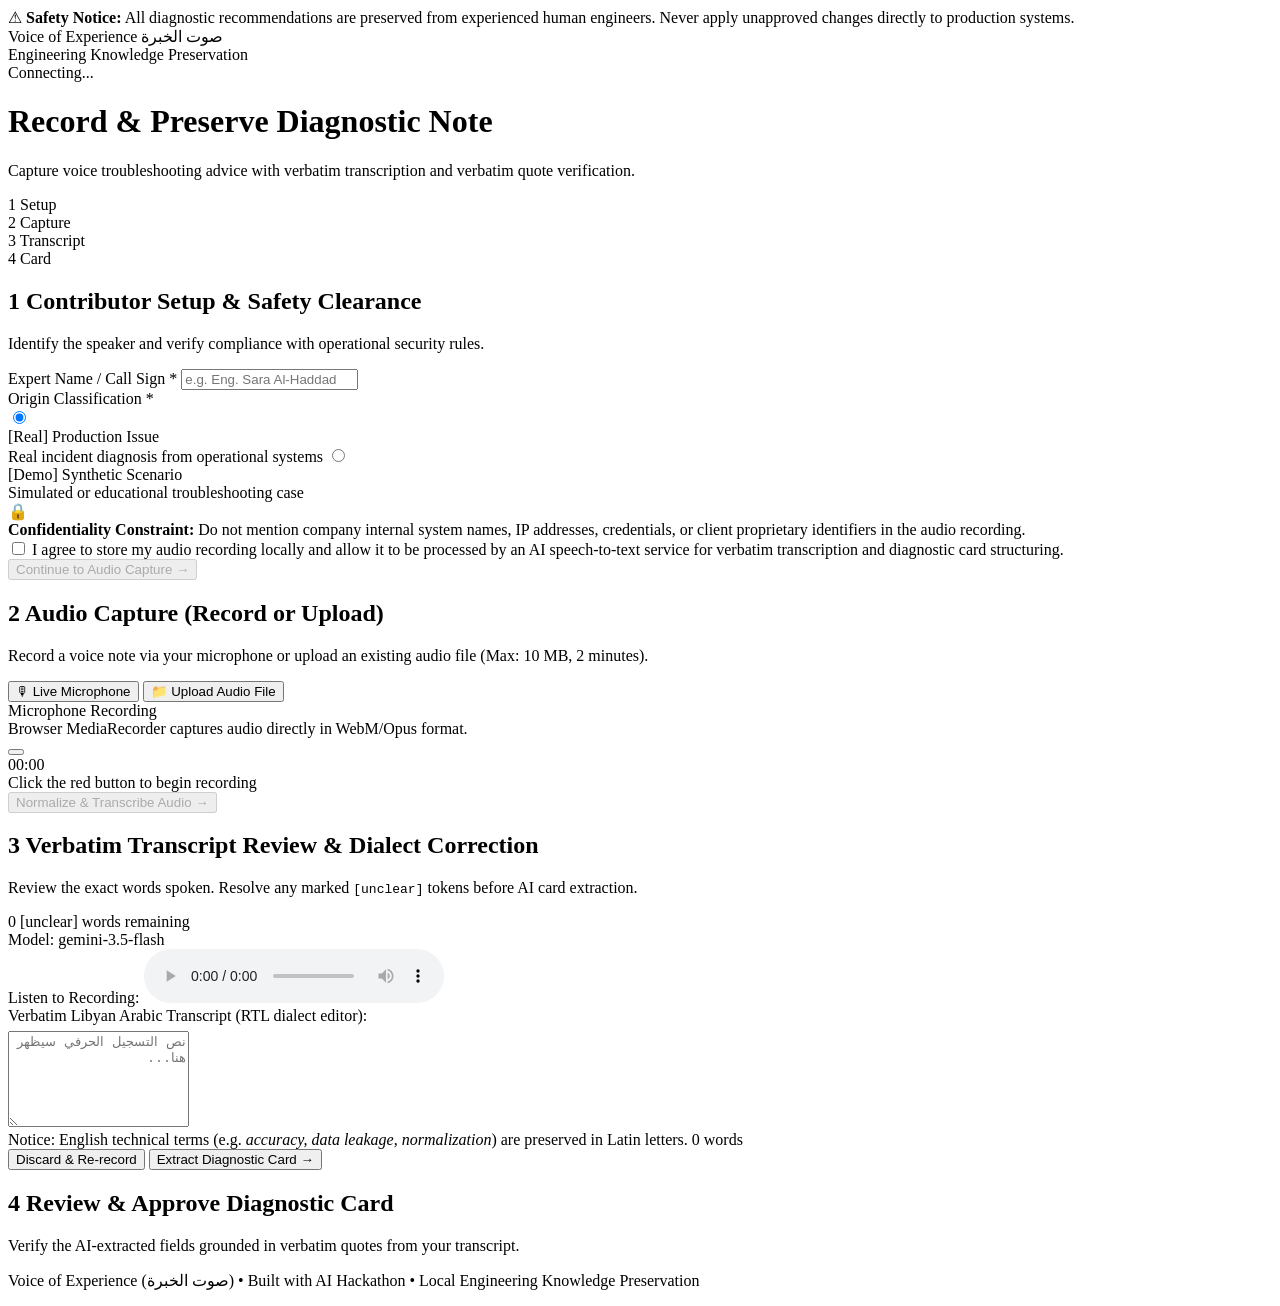
==== static/index.html @ 78d416c5 "Build stages 1-3: STT pipeline, extraction with quote verification, contribution UI" ====
<!DOCTYPE html>
<html lang="en">
<head>
  <meta charset="UTF-8">
  <meta name="viewport" content="width=device-width, initial-scale=1.0">
  <meta name="description" content="Voice of Experience (صوت الخبرة) — Voice-first engineering knowledge preservation for industrial troubleshooting">
  <title>Voice of Experience (صوت الخبرة) — Engineering Troubleshooting Preservation</title>
  
  <!-- Preconnect and Google Fonts -->
  <link rel="preconnect" href="https://fonts.googleapis.com">
  <link rel="preconnect" href="https://fonts.gstatic.com" crossorigin>
  <link href="https://fonts.googleapis.com/css2?family=IBM+Plex+Sans+Arabic:wght@400;500;600;700&family=IBM+Plex+Sans:ital,wght@0,300;0,400;0,500;0,600;0,700;1,400&family=JetBrains+Mono:wght@400;500&display=swap" rel="stylesheet">
  
  <!-- Main Stylesheet -->
  <link rel="stylesheet" href="/css/main.css">
</head>
<body>

  <!-- Safety Banner -->
  <aside class="safety-banner" role="alert">
    <span class="safety-icon" aria-hidden="true">⚠</span>
    <span><strong>Safety Notice:</strong> All diagnostic recommendations are preserved from experienced human engineers. Never apply unapproved changes directly to production systems.</span>
  </aside>

  <!-- Application Header -->
  <header class="app-header">
    <div class="header-container">
      <div class="brand-block">
        <div class="brand-titles">
          <div class="brand-main">
            <span>Voice of Experience</span>
            <span class="brand-arabic">صوت الخبرة</span>
          </div>
          <span class="brand-subtitle">Engineering Knowledge Preservation</span>
        </div>
      </div>
      <div class="header-meta">
        <div id="apiStatusIndicator" class="status-indicator" title="Backend API Health">
          <span class="status-dot"></span>
          <span>Connecting...</span>
        </div>
      </div>
    </div>
  </header>

  <!-- Main Surface -->
  <main class="main-content">
    <div class="flow-card">
      
      <!-- Flow Card Header -->
      <div class="flow-header">
        <div class="flow-title-group">
          <h1>Record & Preserve Diagnostic Note</h1>
          <p>Capture voice troubleshooting advice with verbatim transcription and verbatim quote verification.</p>
        </div>
        <div class="flow-progress-steps" aria-label="Progress Steps">
          <div id="stepIndicator1" class="step-indicator active">
            <span class="step-badge">1</span>
            <span>Setup</span>
          </div>
          <div class="step-divider" aria-hidden="true"></div>
          <div id="stepIndicator2" class="step-indicator">
            <span class="step-badge">2</span>
            <span>Capture</span>
          </div>
          <div class="step-divider" aria-hidden="true"></div>
          <div id="stepIndicator3" class="step-indicator">
            <span class="step-badge">3</span>
            <span>Transcript</span>
          </div>
          <div class="step-divider" aria-hidden="true"></div>
          <div id="stepIndicator4" class="step-indicator">
            <span class="step-badge">4</span>
            <span>Card</span>
          </div>
        </div>
      </div>

      <!-- Flow Sections Container -->
      <div class="flow-sections">

        <!-- ===================================================================
             SECTION 1: Setup & Safety Clearance
             =================================================================== -->
        <section id="sectionSetup" class="flow-section active" aria-labelledby="section1Heading">
          <div class="section-head">
            <div>
              <h2 id="section1Heading" class="section-title">
                <span class="section-number">1</span>
                <span>Contributor Setup & Safety Clearance</span>
              </h2>
              <p class="section-desc">Identify the speaker and verify compliance with operational security rules.</p>
            </div>
          </div>

          <div class="setup-grid">
            <div class="form-group">
              <label for="expertName" class="form-label">Expert Name / Call Sign *</label>
              <input type="text" id="expertName" class="form-input" placeholder="e.g. Eng. Sara Al-Haddad" autocomplete="off" required>
            </div>

            <div class="form-group">
              <label class="form-label">Origin Classification *</label>
              <div class="origin-selector-group">
                <label class="origin-option" for="originReal">
                  <input type="radio" id="originReal" name="originTag" value="Real" checked>
                  <div class="origin-badge-line">
                    <span class="badge badge-real">[Real]</span>
                    <span class="origin-label-title">Production Issue</span>
                  </div>
                  <span class="origin-label-desc">Real incident diagnosis from operational systems</span>
                </label>

                <label class="origin-option" for="originDemo">
                  <input type="radio" id="originDemo" name="originTag" value="Demo">
                  <div class="origin-badge-line">
                    <span class="badge badge-demo">[Demo]</span>
                    <span class="origin-label-title">Synthetic Scenario</span>
                  </div>
                  <span class="origin-label-desc">Simulated or educational troubleshooting case</span>
                </label>
              </div>
            </div>
          </div>

          <!-- Confidentiality Notice Callout -->
          <div class="confidentiality-notice" role="note">
            <span class="notice-icon" aria-hidden="true">🔒</span>
            <div>
              <strong>Confidentiality Constraint:</strong> Do not mention company internal system names, IP addresses, credentials, or client proprietary identifiers in the audio recording.
            </div>
          </div>

          <!-- Consent Checkbox -->
          <div class="consent-group">
            <input type="checkbox" id="consentCheckbox" class="consent-checkbox">
            <label for="consentCheckbox" class="consent-text">
              I agree to store my audio recording locally and allow it to be processed by an AI speech-to-text service for verbatim transcription and diagnostic card structuring.
            </label>
          </div>

          <button type="button" id="setupContinueBtn" class="btn-primary" disabled>
            <span>Continue to Audio Capture</span>
            <span aria-hidden="true">→</span>
          </button>
        </section>

        <!-- ===================================================================
             SECTION 2: Audio Capture (Record & Upload)
             =================================================================== -->
        <section id="sectionCapture" class="flow-section locked" aria-labelledby="section2Heading">
          <div class="section-head">
            <div>
              <h2 id="section2Heading" class="section-title">
                <span class="section-number">2</span>
                <span>Audio Capture (Record or Upload)</span>
              </h2>
              <p class="section-desc">Record a voice note via your microphone or upload an existing audio file (Max: 10 MB, 2 minutes).</p>
            </div>
          </div>

          <!-- Tabs to switch between Record and Upload -->
          <div class="capture-tabs" role="tablist">
            <button type="button" id="captureTabRecord" class="capture-tab-btn active" role="tab" aria-selected="true">
              <span>🎙 Live Microphone</span>
            </button>
            <button type="button" id="captureTabUpload" class="capture-tab-btn" role="tab" aria-selected="false">
              <span>📁 Upload Audio File</span>
            </button>
          </div>

          <!-- Capture Cards Grid -->
          <div class="capture-cards-wrapper">
            
            <!-- Tab 1: Live Record Box -->
            <div id="recordBoxCard" class="capture-card" style="display: block;">
              <div class="capture-card-header">
                <div class="capture-card-title">Microphone Recording</div>
                <div class="capture-card-sub">Browser MediaRecorder captures audio directly in WebM/Opus format.</div>
              </div>

              <div class="recorder-box">
                <button type="button" id="recordBtn" class="record-btn-large" title="Click to Start Recording" aria-label="Record Toggle">
                  <div class="record-inner-circle"></div>
                </button>
                <div id="recordTimer" class="timer-display">00:00</div>
                <div id="recordStatusText" class="record-status-text">Click the red button to begin recording</div>
              </div>

              <div id="recordPreviewBox" class="audio-preview-box" style="display: none;">
                <div class="file-info-badge">
                  <span><strong>Recorded Clip Preview:</strong></span>
                  <button type="button" id="rerecordBtn" class="btn-secondary" style="padding: 0.25rem 0.625rem; font-size: 0.75rem;">Re-record</button>
                </div>
                <audio id="recordAudioPlayer" controls></audio>
              </div>
            </div>

            <!-- Tab 2: Upload Box -->
            <div id="uploadBoxCard" class="capture-card" style="display: none;">
              <div class="capture-card-header">
                <div class="capture-card-title">Audio File Upload</div>
                <div class="capture-card-sub">Upload an existing voice note (.ogg, .webm, .wav, .mp3).</div>
              </div>

              <div id="fileDropzone" class="dropzone" tabindex="0" role="button" aria-label="Drop audio file here or click to browse">
                <span class="dropzone-icon">⇪</span>
                <div class="dropzone-text">Drag & drop your audio file here, or click to browse</div>
                <div class="dropzone-hint">Accepted formats: OGG, WebM, WAV, MP3 &bull; Max size: 10 MB &bull; Max duration: 120s</div>
                <input type="file" id="audioFileInput" accept=".ogg,.webm,.wav,.mp3,.m4a" style="display: none;">
              </div>

              <div id="uploadPreviewBox" class="audio-preview-box" style="display: none;">
                <div class="file-info-badge">
                  <span><strong id="uploadFileName">recording.ogg</strong> (<span id="uploadFileSize">0 MB</span>)</span>
                  <button type="button" id="clearUploadBtn" class="btn-secondary" style="padding: 0.25rem 0.625rem; font-size: 0.75rem;">Clear</button>
                </div>
                <audio id="uploadAudioPlayer" controls></audio>
              </div>
            </div>

          </div>

          <!-- Error Alert Banner -->
          <div id="captureErrorBanner" class="notice-banner notice-banner-error" style="display: none; margin-top: 1rem;">
            <span>✕</span>
            <span id="captureErrorMsg">An error occurred during audio processing.</span>
          </div>

          <!-- Loading State Overlay -->
          <div id="captureLoading" class="loading-overlay" style="display: none;">
            <div class="spinner"></div>
            <div class="loading-text">Normalizing Audio & Transcribing...</div>
            <div class="loading-subtext">Converting audio via ffmpeg subprocess and executing verbatim speech-to-text.</div>
          </div>

          <!-- Capture Actions -->
          <div class="capture-actions">
            <button type="button" id="transcribeBtn" class="btn-primary" disabled>
              <span>Normalize & Transcribe Audio</span>
              <span aria-hidden="true">→</span>
            </button>
          </div>
        </section>

        <!-- ===================================================================
             SECTION 3: Transcript Review & Edit with [unclear] Counter
             =================================================================== -->
        <section id="sectionTranscript" class="flow-section locked" aria-labelledby="section3Heading">
          <div class="section-head">
            <div>
              <h2 id="section3Heading" class="section-title">
                <span class="section-number">3</span>
                <span>Verbatim Transcript Review & Dialect Correction</span>
              </h2>
              <p class="section-desc">Review the exact words spoken. Resolve any marked <code>[unclear]</code> tokens before AI card extraction.</p>
            </div>
          </div>

          <!-- Provencance & Cache Header Bar -->
          <div class="transcript-header-bar">
            
            <!-- [unclear] Counter Badge -->
            <div id="unclearCounter" class="unclear-counter-badge clean" aria-live="polite">
              <span id="unclearCountNumber" class="unclear-count-number">0</span>
              <span id="unclearCounterText">[unclear] words remaining</span>
            </div>

            <!-- Provenance & Cache Tags -->
            <div class="provenance-tag-box">
              <span id="sttCachedBadge" class="badge" style="background:#f3e8ff; color:#6b21a8; border:1px solid #d8b4fe; display:none;">⚡ Cached Transcript</span>
              <span class="badge badge-provider" title="Transcription model">
                <span>Model:</span> <span id="sttProviderBadge">gemini-3.5-flash</span>
              </span>
            </div>
          </div>

          <!-- Fallback STT Notice (displayed if Groq was triggered) -->
          <div id="sttFallbackBanner" class="notice-banner notice-banner-info" style="display: none;">
            <span>ℹ</span>
            <span><strong>Fallback Notice:</strong> Transcribed via Groq Cloud Whisper fallback due to primary API capacity spike. Technical term spelling preserved.</span>
          </div>

          <!-- Audio Playback Header -->
          <div class="transcript-player-wrapper">
            <span class="player-label">Listen to Recording:</span>
            <audio id="transcriptAudioPlayer" controls></audio>
          </div>

          <!-- Plain RTL Textarea Editor -->
          <div class="transcript-textarea-container">
            <label for="transcriptEditor" class="form-label" style="margin-bottom: 0.375rem; display: block;">
              Verbatim Libyan Arabic Transcript (RTL dialect editor):
            </label>
            <textarea
              id="transcriptEditor"
              class="transcript-editor"
              dir="rtl"
              lang="ar"
              rows="6"
              placeholder="نص التسجيل الحرفي سيظهر هنا..."
              spellcheck="false"
            ></textarea>
            
            <div class="editor-hint-bar">
              <span>Notice: English technical terms (e.g. <em>accuracy, data leakage, normalization</em>) are preserved in Latin letters.</span>
              <span id="wordCountDisplay">0 words</span>
            </div>
          </div>

          <!-- Transcript Actions -->
          <div class="editor-actions">
            <button type="button" id="startOverBtn" class="btn-secondary">
              <span>Discard & Re-record</span>
            </button>

            <button type="button" id="extractCardBtn" class="btn-primary">
              <span>Extract Diagnostic Card</span>
              <span aria-hidden="true">→</span>
            </button>
          </div>
        </section>

        <!-- ===================================================================
             SECTION 4: Diagnostic Card Approval (Stage 3 Preview Placeholder)
             =================================================================== -->
        <section id="sectionReview" class="flow-section locked" aria-labelledby="section4Heading">
          <div class="section-head">
            <div>
              <h2 id="section4Heading" class="section-title">
                <span class="section-number">4</span>
                <span>Review & Approve Diagnostic Card</span>
              </h2>
              <p class="section-desc">Verify the AI-extracted fields grounded in verbatim quotes from your transcript.</p>
            </div>
          </div>

          <!-- Extraction Loading Overlay -->
          <div id="extractionLoading" class="loading-overlay" style="display: none;">
            <div class="spinner"></div>
            <div class="loading-text">Extracting Diagnostic Fields...</div>
            <div class="loading-subtext">AI is identifying verbatim quotes for each diagnostic field and verifying them.</div>
          </div>

          <!-- Extraction Error Banner -->
          <div id="extractionErrorBanner" class="notice-banner notice-banner-error" style="display: none; margin-bottom: 1rem;">
            <span>✕</span>
            <span id="extractionErrorMsg">Extraction failed.</span>
          </div>

          <!-- Extraction Model Badge -->
          <div id="extractionMetaBar" class="transcript-header-bar" style="display: none;">
            <div class="provenance-tag-box">
              <span id="extractionCachedBadge" class="badge" style="background:#f3e8ff; color:#6b21a8; border:1px solid #d8b4fe; display:none;">⚡ Cached Extraction</span>
              <span class="badge badge-provider" title="Extraction model">
                <span>Extraction Model:</span> <span id="extractionModelBadge">—</span>
              </span>
            </div>
          </div>

          <!-- Diagnostic Fields Container -->
          <div id="extractedFieldsContainer" class="extracted-fields" style="display: none;">

            <!-- Problem Summary -->
            <div class="extracted-field-card" data-field="problem_summary">
              <div class="field-header">
                <span class="field-label">🔍 Problem Summary</span>
                <span class="field-status-badge" data-status-badge="problem_summary"></span>
              </div>
              <blockquote class="field-quote" data-quote="problem_summary" dir="rtl" lang="ar"></blockquote>
              <div class="field-summary" data-summary="problem_summary"></div>
            </div>

            <!-- Possible Causes -->
            <div class="extracted-field-card" data-field="possible_causes">
              <div class="field-header">
                <span class="field-label">⚙ Possible Causes</span>
                <span class="field-status-badge" data-status-badge="possible_causes"></span>
              </div>
              <blockquote class="field-quote" data-quote="possible_causes" dir="rtl" lang="ar"></blockquote>
              <div class="field-summary" data-summary="possible_causes"></div>
            </div>

            <!-- Checks -->
            <div class="extracted-field-card" data-field="checks">
              <div class="field-header">
                <span class="field-label">✓ Verification Checks</span>
                <span class="field-status-badge" data-status-badge="checks"></span>
              </div>
              <blockquote class="field-quote" data-quote="checks" dir="rtl" lang="ar"></blockquote>
              <div class="field-summary" data-summary="checks"></div>
            </div>

            <!-- Solution Steps -->
            <div class="extracted-field-card" data-field="solution_steps">
              <div class="field-header">
                <span class="field-label">🛠 Solution Steps</span>
                <span class="field-status-badge" data-status-badge="solution_steps"></span>
              </div>
              <blockquote class="field-quote" data-quote="solution_steps" dir="rtl" lang="ar"></blockquote>
              <div class="field-summary" data-summary="solution_steps"></div>
            </div>

            <!-- Cautions -->
            <div class="extracted-field-card" data-field="cautions">
              <div class="field-header">
                <span class="field-label">⚠ Cautions & Warnings</span>
                <span class="field-status-badge" data-status-badge="cautions"></span>
              </div>
              <blockquote class="field-quote" data-quote="cautions" dir="rtl" lang="ar"></blockquote>
              <div class="field-summary" data-summary="cautions"></div>
            </div>
          </div>

          <!-- Expert Approval & Save Actions -->
          <div id="cardApprovalActions" class="card-approval-actions" style="display: none;">
            <div class="consent-group" style="margin-bottom: 1rem;">
              <input type="checkbox" id="expertApprovalCheckbox" class="consent-checkbox">
              <label for="expertApprovalCheckbox" class="consent-text">
                <strong>Expert-Approved:</strong> I confirm that the extracted fields above accurately represent my spoken diagnostic advice.
              </label>
            </div>

            <div class="editor-actions">
              <button type="button" id="backToTranscriptBtn" class="btn-secondary">
                <span>← Back to Transcript</span>
              </button>

              <button type="button" id="saveCardBtn" class="btn-primary" disabled>
                <span>Save Diagnostic Card</span>
                <span aria-hidden="true">✓</span>
              </button>
            </div>

            <!-- Save Loading -->
            <div id="saveLoading" class="loading-overlay" style="display: none;">
              <div class="spinner"></div>
              <div class="loading-text">Saving Card...</div>
            </div>

            <!-- Save Success Banner -->
            <div id="saveSuccessBanner" class="notice-banner notice-banner-success" style="display: none; margin-top: 1rem;">
              <span>✓</span>
              <span id="saveSuccessMsg">Card saved successfully!</span>
            </div>
          </div>
        </section>

      </div>
    </div>
  </main>

  <!-- Modal: Unclear Tokens Warning & Confirmation Dialog -->
  <div id="unclearConfirmModal" class="modal-overlay" style="display: none;" role="dialog" aria-modal="true" aria-labelledby="unclearModalTitle">
    <div class="modal-card">
      <div class="modal-header">
        <div class="modal-icon-badge" aria-hidden="true">⚠️</div>
        <div>
          <h3 id="unclearModalTitle" class="modal-title">Unresolved [unclear] Markers in Transcript</h3>
          <p class="modal-subtitle">Review recommended before card extraction</p>
        </div>
      </div>
      <div class="modal-body">
        <p class="modal-p">
          The transcript still contains <strong id="modalUnclearCount" class="modal-unclear-badge">1</strong> unresolved <code>[unclear]</code> marker(s).
        </p>
        <div class="modal-callout-warning">
          <strong>⚠ Verification Rule:</strong>
          <span>Quotes containing <code>[unclear]</code> are <strong>never accepted</strong> as verified quotes. Any field quoting an unresolved <code>[unclear]</code> token will fail verification and be marked <em>"Could not be verified – please edit"</em>.</span>
        </div>
        <p class="modal-p-dim">
          We recommend clicking <strong>"Back to Editing"</strong> to replace <code>[unclear]</code> with the actual spoken words. Do you want to proceed anyway?
        </p>
      </div>
      <div class="modal-footer">
        <button type="button" id="modalCancelBtn" class="btn-secondary">
          <span>← Back to Editing</span>
        </button>
        <button type="button" id="modalConfirmBtn" class="btn-warning-action">
          <span>Confirm & Extract Anyway →</span>
        </button>
      </div>
    </div>
  </div>

  <!-- Application Toast Notifications Container -->
  <div id="toastContainer" class="toast-container" aria-live="polite"></div>

  <!-- Application Footer -->
  <footer class="app-footer">
    <p>Voice of Experience (صوت الخبرة) &bull; Built with AI Hackathon &bull; Local Engineering Knowledge Preservation</p>
  </footer>

  <!-- Scripts -->
  <script type="module" src="/js/app.js"></script>
</body>
</html>
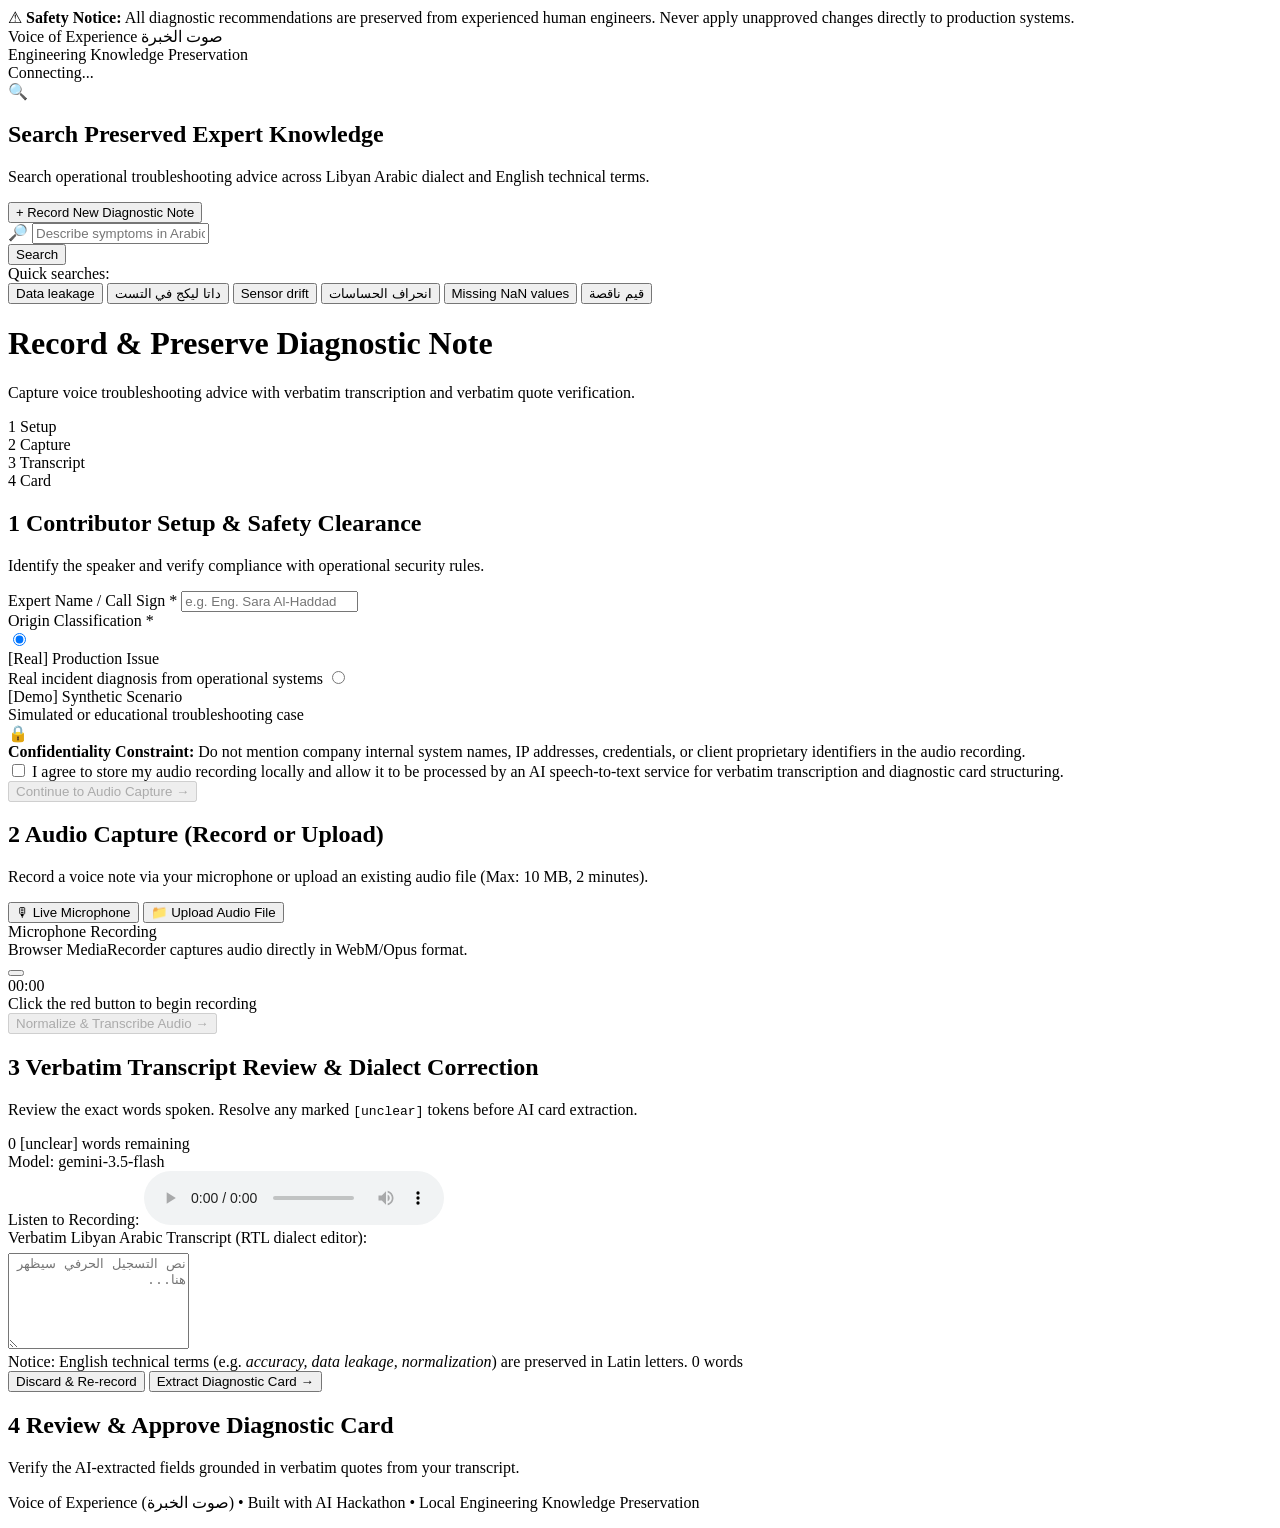
==== commit 47b50740: "Add search (char n-gram TF-IDF, I-don't-know fallback), eval split, STT error handling" ====
--- a/static/index.html
+++ b/static/index.html
@@ -45,7 +45,95 @@
 
   <!-- Main Surface -->
   <main class="main-content">
-    <div class="flow-card">
+
+    <!-- ===================================================================
+         SEARCH & CARD LIBRARY SECTION (Stage 4)
+         =================================================================== -->
+    <section class="search-section" id="searchSection" aria-label="Search Preserved Engineering Advice">
+      <div class="search-card">
+        <div class="search-head">
+          <div class="search-title-group">
+            <div class="search-title-row">
+              <span class="search-icon-badge" aria-hidden="true">🔍</span>
+              <h2>Search Preserved Expert Knowledge</h2>
+            </div>
+            <p class="search-subtitle">Search operational troubleshooting advice across Libyan Arabic dialect and English technical terms.</p>
+          </div>
+          <button type="button" id="scrollToContributeBtn" class="btn-secondary" style="font-size: 0.8125rem;">
+            <span>+ Record New Diagnostic Note</span>
+          </button>
+        </div>
+
+        <!-- Search Bar -->
+        <div class="search-bar-row">
+          <div class="search-input-wrapper">
+            <span class="search-field-icon" aria-hidden="true">🔎</span>
+            <input
+              type="text"
+              id="searchInput"
+              class="search-input"
+              placeholder="Describe symptoms in Arabic or English... (e.g. data leakage, انحراف الحساسات, missing NaN)"
+              autocomplete="off"
+              dir="auto"
+            >
+            <button type="button" id="searchClearBtn" class="search-clear-btn" title="Clear query" style="display: none;">✕</button>
+          </div>
+          <button type="button" id="searchSubmitBtn" class="btn-primary search-action-btn">
+            <span>Search</span>
+          </button>
+        </div>
+
+        <!-- Hint Chips -->
+        <div class="search-chips-row">
+          <span class="chips-label">Quick searches:</span>
+          <div class="chips-list">
+            <button type="button" class="search-chip" data-query="data leakage in model">Data leakage</button>
+            <button type="button" class="search-chip" data-query="داتا ليكج في التست">داتا ليكج في التست</button>
+            <button type="button" class="search-chip" data-query="sensor drift in telemetry">Sensor drift</button>
+            <button type="button" class="search-chip" data-query="انحراف الحساسات">انحراف الحساسات</button>
+            <button type="button" class="search-chip" data-query="missing NaN values">Missing NaN values</button>
+            <button type="button" class="search-chip" data-query="قيم ناقصة">قيم ناقصة</button>
+          </div>
+        </div>
+
+        <!-- Search Results Meta Bar -->
+        <div id="searchResultsMeta" class="results-meta-bar" style="display: none;">
+          <span id="resultsCountText" class="results-count-text">Found 0 matching cards</span>
+          <button type="button" id="browseAllBtn" class="btn-link">View all cards</button>
+        </div>
+
+        <!-- Search Loading Overlay -->
+        <div id="searchLoading" class="loading-overlay" style="display: none;">
+          <div class="spinner"></div>
+          <div class="loading-text">Searching Preserved Knowledge Cards...</div>
+          <div class="loading-subtext">Executing Arabic-aware character n-gram TF-IDF matching across diagnostic quotes.</div>
+        </div>
+
+        <!-- "I Don't Know" Anti-Hallucination Fallback Panel -->
+        <div id="searchFallbackState" class="search-fallback-panel" style="display: none;" role="region" aria-live="polite">
+          <div class="fallback-icon-wrap" aria-hidden="true">🛡️</div>
+          <h3 class="fallback-title">I don’t know — no expert has covered this yet</h3>
+          <p class="fallback-desc">
+            We only show answers recorded and approved by an expert.
+          </p>
+          <div class="fallback-actions">
+            <button type="button" id="fallbackBrowseAllBtn" class="btn-secondary">
+              <span>Browse All Preserved Cards</span>
+            </button>
+            <button type="button" id="fallbackRecordBtn" class="btn-primary">
+              <span>Record an Expert Note for this Symptom →</span>
+            </button>
+          </div>
+        </div>
+
+        <!-- Results Grid Container -->
+        <div id="searchResultsContainer" class="cards-grid" style="display: none;"></div>
+
+      </div>
+    </section>
+
+    <!-- Contribution Flow Card -->
+    <div class="flow-card" id="contributionFlowCard">
       
       <!-- Flow Card Header -->
       <div class="flow-header">
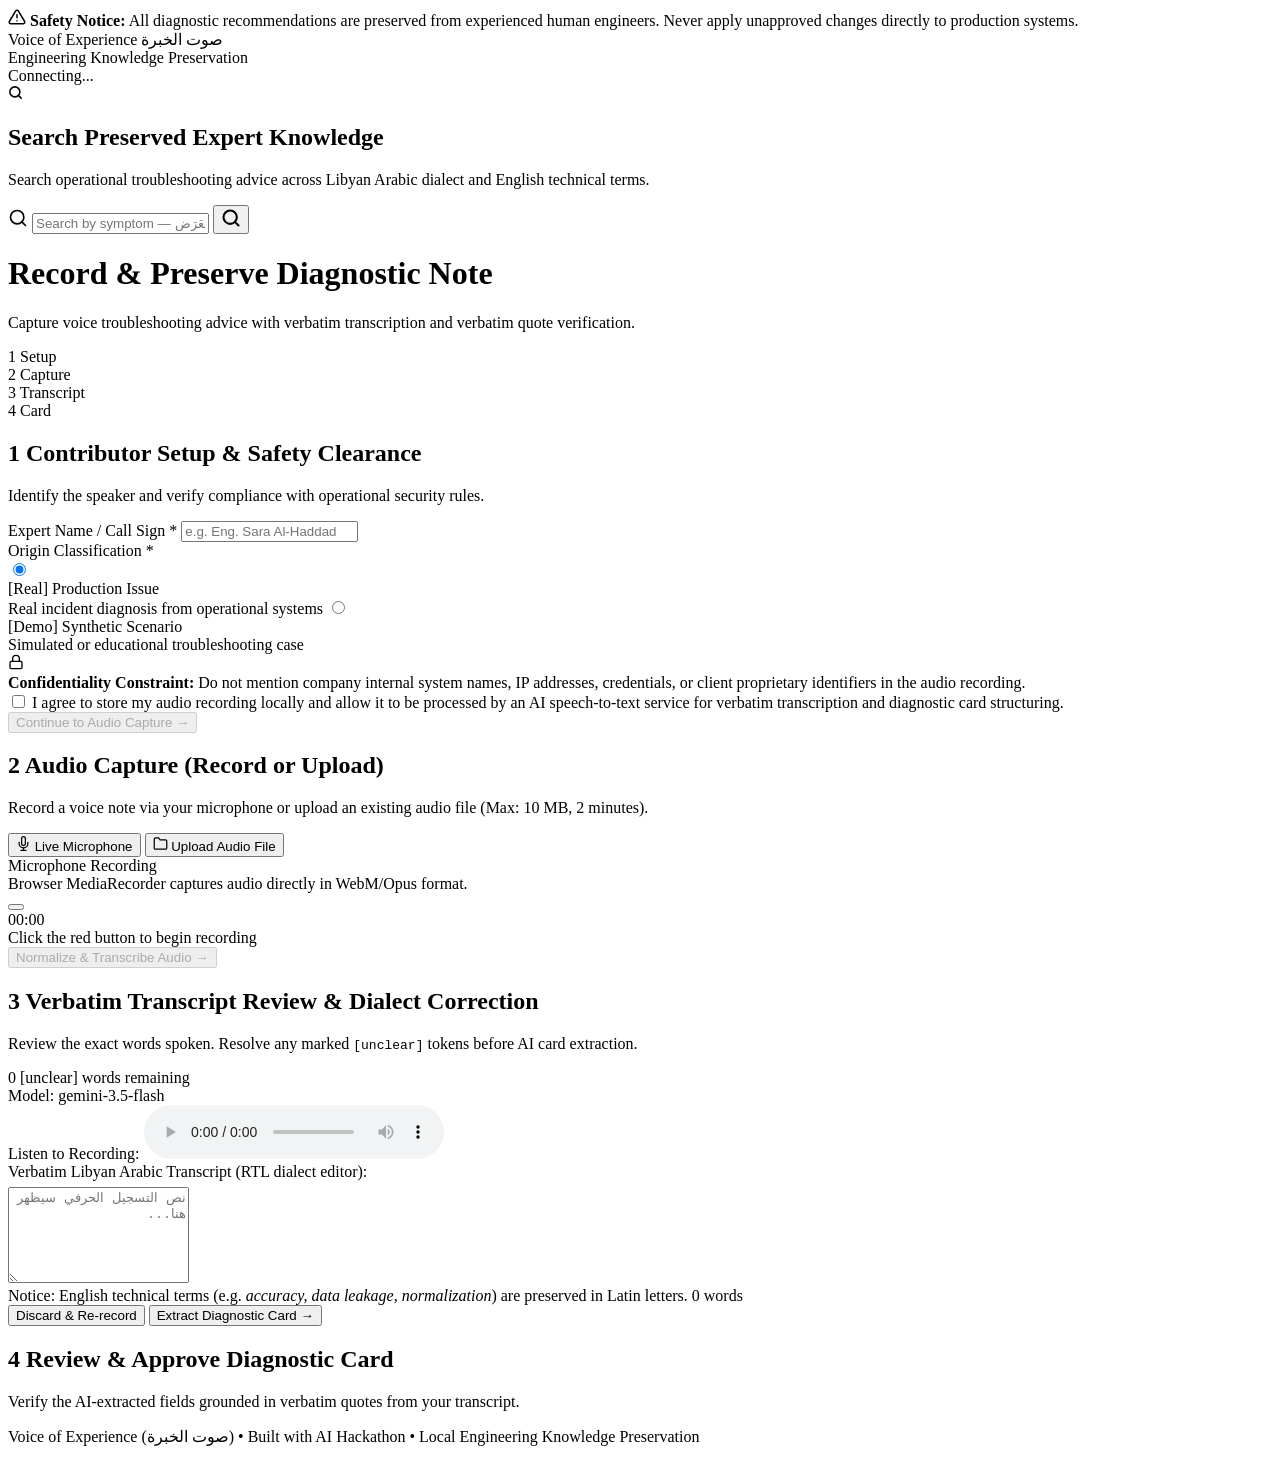
==== commit d7b508b0: "Prepare submission: README, env template, UI cleanup, no-cache static" ====
--- a/static/index.html
+++ b/static/index.html
@@ -3,6 +3,7 @@
 <head>
   <meta charset="UTF-8">
   <meta name="viewport" content="width=device-width, initial-scale=1.0">
+  <meta name="google" content="notranslate">
   <meta name="description" content="Voice of Experience (صوت الخبرة) — Voice-first engineering knowledge preservation for industrial troubleshooting">
   <title>Voice of Experience (صوت الخبرة) — Engineering Troubleshooting Preservation</title>
   
@@ -18,7 +19,13 @@
 
   <!-- Safety Banner -->
   <aside class="safety-banner" role="alert">
-    <span class="safety-icon" aria-hidden="true">⚠</span>
+    <span class="safety-icon" aria-hidden="true">
+      <svg width="18" height="18" viewBox="0 0 24 24" fill="none" stroke="currentColor" stroke-width="2" stroke-linecap="round" stroke-linejoin="round">
+        <path d="M10.29 3.86L1.82 18a2 2 0 0 0 1.71 3h16.94a2 2 0 0 0 1.71-3L13.71 3.86a2 2 0 0 0-3.42 0z"></path>
+        <line x1="12" y1="9" x2="12" y2="13"></line>
+        <line x1="12" y1="17" x2="12.01" y2="17"></line>
+      </svg>
+    </span>
     <span><strong>Safety Notice:</strong> All diagnostic recommendations are preserved from experienced human engineers. Never apply unapproved changes directly to production systems.</span>
   </aside>
 
@@ -47,87 +54,114 @@
   <main class="main-content">
 
     <!-- ===================================================================
-         SEARCH & CARD LIBRARY SECTION (Stage 4)
+         SEARCH & CARD LIBRARY HERO SECTION (Stage 4)
          =================================================================== -->
-    <section class="search-section" id="searchSection" aria-label="Search Preserved Engineering Advice">
-      <div class="search-card">
-        <div class="search-head">
-          <div class="search-title-group">
-            <div class="search-title-row">
-              <span class="search-icon-badge" aria-hidden="true">🔍</span>
-              <h2>Search Preserved Expert Knowledge</h2>
-            </div>
-            <p class="search-subtitle">Search operational troubleshooting advice across Libyan Arabic dialect and English technical terms.</p>
-          </div>
-          <button type="button" id="scrollToContributeBtn" class="btn-secondary" style="font-size: 0.8125rem;">
-            <span>+ Record New Diagnostic Note</span>
-          </button>
-        </div>
-
-        <!-- Search Bar -->
-        <div class="search-bar-row">
-          <div class="search-input-wrapper">
-            <span class="search-field-icon" aria-hidden="true">🔎</span>
-            <input
-              type="text"
-              id="searchInput"
-              class="search-input"
-              placeholder="Describe symptoms in Arabic or English... (e.g. data leakage, انحراف الحساسات, missing NaN)"
-              autocomplete="off"
-              dir="auto"
-            >
-            <button type="button" id="searchClearBtn" class="search-clear-btn" title="Clear query" style="display: none;">✕</button>
-          </div>
-          <button type="button" id="searchSubmitBtn" class="btn-primary search-action-btn">
-            <span>Search</span>
-          </button>
-        </div>
-
-        <!-- Hint Chips -->
-        <div class="search-chips-row">
-          <span class="chips-label">Quick searches:</span>
-          <div class="chips-list">
-            <button type="button" class="search-chip" data-query="data leakage in model">Data leakage</button>
-            <button type="button" class="search-chip" data-query="داتا ليكج في التست">داتا ليكج في التست</button>
-            <button type="button" class="search-chip" data-query="sensor drift in telemetry">Sensor drift</button>
-            <button type="button" class="search-chip" data-query="انحراف الحساسات">انحراف الحساسات</button>
-            <button type="button" class="search-chip" data-query="missing NaN values">Missing NaN values</button>
-            <button type="button" class="search-chip" data-query="قيم ناقصة">قيم ناقصة</button>
-          </div>
-        </div>
-
-        <!-- Search Results Meta Bar -->
-        <div id="searchResultsMeta" class="results-meta-bar" style="display: none;">
-          <span id="resultsCountText" class="results-count-text">Found 0 matching cards</span>
-          <button type="button" id="browseAllBtn" class="btn-link">View all cards</button>
-        </div>
-
-        <!-- Search Loading Overlay -->
-        <div id="searchLoading" class="loading-overlay" style="display: none;">
-          <div class="spinner"></div>
-          <div class="loading-text">Searching Preserved Knowledge Cards...</div>
-          <div class="loading-subtext">Executing Arabic-aware character n-gram TF-IDF matching across diagnostic quotes.</div>
-        </div>
-
-        <!-- "I Don't Know" Anti-Hallucination Fallback Panel -->
-        <div id="searchFallbackState" class="search-fallback-panel" style="display: none;" role="region" aria-live="polite">
-          <div class="fallback-icon-wrap" aria-hidden="true">🛡️</div>
-          <h3 class="fallback-title">I don’t know — no expert has covered this yet</h3>
-          <p class="fallback-desc">
-            We only show answers recorded and approved by an expert.
-          </p>
-          <div class="fallback-actions">
-            <button type="button" id="fallbackBrowseAllBtn" class="btn-secondary">
-              <span>Browse All Preserved Cards</span>
-            </button>
-            <button type="button" id="fallbackRecordBtn" class="btn-primary">
-              <span>Record an Expert Note for this Symptom →</span>
-            </button>
-          </div>
-        </div>
-
-        <!-- Results Grid Container -->
-        <div id="searchResultsContainer" class="cards-grid" style="display: none;"></div>
+    <section class="search-section-hero" id="searchSection" aria-label="Search Preserved Engineering Advice">
+      <div class="search-hero-card">
+        <div class="search-hero-head">
+          <div class="search-title-badge-group">
+            <span class="search-hero-badge" aria-hidden="true">
+              <svg width="15" height="15" viewBox="0 0 24 24" fill="none" stroke="currentColor" stroke-width="2.5" stroke-linecap="round" stroke-linejoin="round">
+                <circle cx="11" cy="11" r="8"></circle>
+                <line x1="21" y1="21" x2="16.65" y2="16.65"></line>
+              </svg>
+            </span>
+            <div>
+              <h2 class="search-hero-title">Search Preserved Expert Knowledge</h2>
+              <p class="search-hero-subtitle">Search operational troubleshooting advice across Libyan Arabic dialect and English technical terms.</p>
+            </div>
+          </div>
+        </div>
+
+        <div class="search-hero-body">
+          <!-- Neumorphic Pill Search Field Container with Dropdown Extension -->
+          <div class="search-pill-wrapper" id="searchPillWrapper">
+            <div class="search-pill-outer" id="searchPillOuter" role="search">
+              <div class="search-pill-inner">
+                <span class="search-pill-prefix-icon" aria-hidden="true">
+                  <svg width="20" height="20" viewBox="0 0 24 24" fill="none" stroke="currentColor" stroke-width="2" stroke-linecap="round" stroke-linejoin="round">
+                    <circle cx="11" cy="11" r="8"></circle>
+                    <line x1="21" y1="21" x2="16.65" y2="16.65"></line>
+                  </svg>
+                </span>
+                <input
+                  type="text"
+                  id="searchInput"
+                  class="search-pill-input"
+                  placeholder="Search by symptom — ابحث بالعَرَض"
+                  autocomplete="off"
+                  dir="auto"
+                  role="combobox"
+                  aria-expanded="false"
+                  aria-autocomplete="list"
+                  aria-controls="searchSuggestionsList"
+                >
+                <button type="button" id="searchClearBtn" class="search-pill-clear-btn" aria-label="Clear query" title="Clear query" style="display: none;">
+                  <svg width="14" height="14" viewBox="0 0 24 24" fill="none" stroke="currentColor" stroke-width="2" stroke-linecap="round" stroke-linejoin="round">
+                    <line x1="18" y1="6" x2="6" y2="18"></line>
+                    <line x1="6" y1="6" x2="18" y2="18"></line>
+                  </svg>
+                </button>
+                <button type="button" id="searchSubmitBtn" class="search-pill-submit-btn" aria-label="Search" title="Search">
+                  <svg width="20" height="20" viewBox="0 0 24 24" fill="none" stroke="currentColor" stroke-width="2.5" stroke-linecap="round" stroke-linejoin="round">
+                    <circle cx="11" cy="11" r="8"></circle>
+                    <line x1="21" y1="21" x2="16.65" y2="16.65"></line>
+                  </svg>
+                </button>
+              </div>
+            </div>
+
+            <!-- Suggestions Dropdown (The Extension) -->
+            <div
+              id="searchSuggestionsList"
+              class="search-suggestions-dropdown"
+              role="listbox"
+              aria-label="Search suggestions"
+              style="display: none;"
+            ></div>
+          </div>
+
+          <!-- Search Results Meta Bar -->
+          <div id="searchResultsMeta" class="results-meta-bar" style="display: none;">
+            <span id="resultsCountText" class="results-count-text">Found 0 matching cards</span>
+            <button type="button" id="browseAllBtn" class="btn-link">View all cards</button>
+          </div>
+
+          <!-- Search Loading Overlay -->
+          <div id="searchLoading" class="loading-overlay" style="display: none;">
+            <div class="spinner"></div>
+            <div class="loading-text">Searching Preserved Knowledge Cards...</div>
+            <div class="loading-subtext">Executing Arabic-aware character n-gram TF-IDF matching across diagnostic quotes.</div>
+          </div>
+
+          <!-- "I Don't Know" Anti-Hallucination Fallback Panel -->
+          <div id="searchFallbackState" class="search-fallback-panel" style="display: none;" role="region" aria-live="polite">
+            <div class="fallback-icon-wrap" aria-hidden="true">
+              <svg width="28" height="28" viewBox="0 0 24 24" fill="none" stroke="currentColor" stroke-width="2" stroke-linecap="round" stroke-linejoin="round">
+                <circle cx="12" cy="12" r="10"></circle>
+                <line x1="12" y1="16" x2="12" y2="12"></line>
+                <line x1="12" y1="8" x2="12.01" y2="8"></line>
+              </svg>
+            </div>
+            <h3 class="fallback-title">I don’t know — no expert has covered this yet</h3>
+            <p class="fallback-desc">We only show answers recorded and approved by an expert.</p>
+            <div class="fallback-actions">
+              <button type="button" id="fallbackBrowseAllBtn" class="btn-secondary">
+                <span>Browse All Preserved Cards</span>
+              </button>
+              <button type="button" id="fallbackRecordBtn" class="btn-primary">
+                <span>Record an Expert Note for this Symptom</span>
+                <svg width="14" height="14" viewBox="0 0 24 24" fill="none" stroke="currentColor" stroke-width="2" stroke-linecap="round" stroke-linejoin="round" aria-hidden="true">
+                  <line x1="5" y1="12" x2="19" y2="12"></line>
+                  <polyline points="12 5 19 12 12 19"></polyline>
+                </svg>
+              </button>
+            </div>
+          </div>
+
+          <!-- Results Grid Container -->
+          <div id="searchResultsContainer" class="cards-grid" style="display: none;"></div>
+        </div>
 
       </div>
     </section>
@@ -213,7 +247,12 @@
 
           <!-- Confidentiality Notice Callout -->
           <div class="confidentiality-notice" role="note">
-            <span class="notice-icon" aria-hidden="true">🔒</span>
+            <span class="notice-icon" aria-hidden="true">
+              <svg width="16" height="16" viewBox="0 0 24 24" fill="none" stroke="currentColor" stroke-width="2" stroke-linecap="round" stroke-linejoin="round">
+                <rect x="3" y="11" width="18" height="11" rx="2" ry="2"></rect>
+                <path d="M7 11V7a5 5 0 0 1 10 0v4"></path>
+              </svg>
+            </span>
             <div>
               <strong>Confidentiality Constraint:</strong> Do not mention company internal system names, IP addresses, credentials, or client proprietary identifiers in the audio recording.
             </div>
@@ -250,10 +289,19 @@
           <!-- Tabs to switch between Record and Upload -->
           <div class="capture-tabs" role="tablist">
             <button type="button" id="captureTabRecord" class="capture-tab-btn active" role="tab" aria-selected="true">
-              <span>🎙 Live Microphone</span>
+              <svg width="15" height="15" viewBox="0 0 24 24" fill="none" stroke="currentColor" stroke-width="2" stroke-linecap="round" stroke-linejoin="round" aria-hidden="true">
+                <path d="M12 1a3 3 0 0 0-3 3v8a3 3 0 0 0 6 0V4a3 3 0 0 0-3-3z"></path>
+                <path d="M19 10v2a7 7 0 0 1-14 0v-2"></path>
+                <line x1="12" y1="19" x2="12" y2="23"></line>
+                <line x1="8" y1="23" x2="16" y2="23"></line>
+              </svg>
+              <span>Live Microphone</span>
             </button>
             <button type="button" id="captureTabUpload" class="capture-tab-btn" role="tab" aria-selected="false">
-              <span>📁 Upload Audio File</span>
+              <svg width="15" height="15" viewBox="0 0 24 24" fill="none" stroke="currentColor" stroke-width="2" stroke-linecap="round" stroke-linejoin="round" aria-hidden="true">
+                <path d="M22 19a2 2 0 0 1-2 2H4a2 2 0 0 1-2-2V5a2 2 0 0 1 2-2h5l2 3h9a2 2 0 0 1 2 2z"></path>
+              </svg>
+              <span>Upload Audio File</span>
             </button>
           </div>
 
@@ -292,7 +340,11 @@
               </div>
 
               <div id="fileDropzone" class="dropzone" tabindex="0" role="button" aria-label="Drop audio file here or click to browse">
-                <span class="dropzone-icon">⇪</span>
+                <svg class="dropzone-icon" width="36" height="36" viewBox="0 0 24 24" fill="none" stroke="currentColor" stroke-width="1.75" stroke-linecap="round" stroke-linejoin="round" aria-hidden="true">
+                  <path d="M21 15v4a2 2 0 0 1-2 2H5a2 2 0 0 1-2-2v-4"></path>
+                  <polyline points="17 8 12 3 7 8"></polyline>
+                  <line x1="12" y1="3" x2="12" y2="15"></line>
+                </svg>
                 <div class="dropzone-text">Drag & drop your audio file here, or click to browse</div>
                 <div class="dropzone-hint">Accepted formats: OGG, WebM, WAV, MP3 &bull; Max size: 10 MB &bull; Max duration: 120s</div>
                 <input type="file" id="audioFileInput" accept=".ogg,.webm,.wav,.mp3,.m4a" style="display: none;">
@@ -356,7 +408,7 @@
 
             <!-- Provenance & Cache Tags -->
             <div class="provenance-tag-box">
-              <span id="sttCachedBadge" class="badge" style="background:#f3e8ff; color:#6b21a8; border:1px solid #d8b4fe; display:none;">⚡ Cached Transcript</span>
+              <span id="sttCachedBadge" class="badge" style="background:#f3e8ff; color:#6b21a8; border:1px solid #d8b4fe; display:none;">Cached Transcript</span>
               <span class="badge badge-provider" title="Transcription model">
                 <span>Model:</span> <span id="sttProviderBadge">gemini-3.5-flash</span>
               </span>
@@ -439,7 +491,7 @@
           <!-- Extraction Model Badge -->
           <div id="extractionMetaBar" class="transcript-header-bar" style="display: none;">
             <div class="provenance-tag-box">
-              <span id="extractionCachedBadge" class="badge" style="background:#f3e8ff; color:#6b21a8; border:1px solid #d8b4fe; display:none;">⚡ Cached Extraction</span>
+              <span id="extractionCachedBadge" class="badge" style="background:#f3e8ff; color:#6b21a8; border:1px solid #d8b4fe; display:none;">Cached Extraction</span>
               <span class="badge badge-provider" title="Extraction model">
                 <span>Extraction Model:</span> <span id="extractionModelBadge">—</span>
               </span>
@@ -452,7 +504,7 @@
             <!-- Problem Summary -->
             <div class="extracted-field-card" data-field="problem_summary">
               <div class="field-header">
-                <span class="field-label">🔍 Problem Summary</span>
+                <span class="field-label">Problem Summary</span>
                 <span class="field-status-badge" data-status-badge="problem_summary"></span>
               </div>
               <blockquote class="field-quote" data-quote="problem_summary" dir="rtl" lang="ar"></blockquote>
@@ -462,7 +514,7 @@
             <!-- Possible Causes -->
             <div class="extracted-field-card" data-field="possible_causes">
               <div class="field-header">
-                <span class="field-label">⚙ Possible Causes</span>
+                <span class="field-label">Possible Causes</span>
                 <span class="field-status-badge" data-status-badge="possible_causes"></span>
               </div>
               <blockquote class="field-quote" data-quote="possible_causes" dir="rtl" lang="ar"></blockquote>
@@ -472,7 +524,7 @@
             <!-- Checks -->
             <div class="extracted-field-card" data-field="checks">
               <div class="field-header">
-                <span class="field-label">✓ Verification Checks</span>
+                <span class="field-label">Verification Checks</span>
                 <span class="field-status-badge" data-status-badge="checks"></span>
               </div>
               <blockquote class="field-quote" data-quote="checks" dir="rtl" lang="ar"></blockquote>
@@ -482,7 +534,7 @@
             <!-- Solution Steps -->
             <div class="extracted-field-card" data-field="solution_steps">
               <div class="field-header">
-                <span class="field-label">🛠 Solution Steps</span>
+                <span class="field-label">Solution Steps</span>
                 <span class="field-status-badge" data-status-badge="solution_steps"></span>
               </div>
               <blockquote class="field-quote" data-quote="solution_steps" dir="rtl" lang="ar"></blockquote>
@@ -492,7 +544,7 @@
             <!-- Cautions -->
             <div class="extracted-field-card" data-field="cautions">
               <div class="field-header">
-                <span class="field-label">⚠ Cautions & Warnings</span>
+                <span class="field-label">Cautions & Warnings</span>
                 <span class="field-status-badge" data-status-badge="cautions"></span>
               </div>
               <blockquote class="field-quote" data-quote="cautions" dir="rtl" lang="ar"></blockquote>
@@ -542,7 +594,13 @@
   <div id="unclearConfirmModal" class="modal-overlay" style="display: none;" role="dialog" aria-modal="true" aria-labelledby="unclearModalTitle">
     <div class="modal-card">
       <div class="modal-header">
-        <div class="modal-icon-badge" aria-hidden="true">⚠️</div>
+        <div class="modal-icon-badge" aria-hidden="true">
+          <svg width="22" height="22" viewBox="0 0 24 24" fill="none" stroke="currentColor" stroke-width="2" stroke-linecap="round" stroke-linejoin="round">
+            <path d="M10.29 3.86L1.82 18a2 2 0 0 0 1.71 3h16.94a2 2 0 0 0 1.71-3L13.71 3.86a2 2 0 0 0-3.42 0z"></path>
+            <line x1="12" y1="9" x2="12" y2="13"></line>
+            <line x1="12" y1="17" x2="12.01" y2="17"></line>
+          </svg>
+        </div>
         <div>
           <h3 id="unclearModalTitle" class="modal-title">Unresolved [unclear] Markers in Transcript</h3>
           <p class="modal-subtitle">Review recommended before card extraction</p>
@@ -553,7 +611,7 @@
           The transcript still contains <strong id="modalUnclearCount" class="modal-unclear-badge">1</strong> unresolved <code>[unclear]</code> marker(s).
         </p>
         <div class="modal-callout-warning">
-          <strong>⚠ Verification Rule:</strong>
+          <strong>Verification Rule:</strong>
           <span>Quotes containing <code>[unclear]</code> are <strong>never accepted</strong> as verified quotes. Any field quoting an unresolved <code>[unclear]</code> token will fail verification and be marked <em>"Could not be verified – please edit"</em>.</span>
         </div>
         <p class="modal-p-dim">
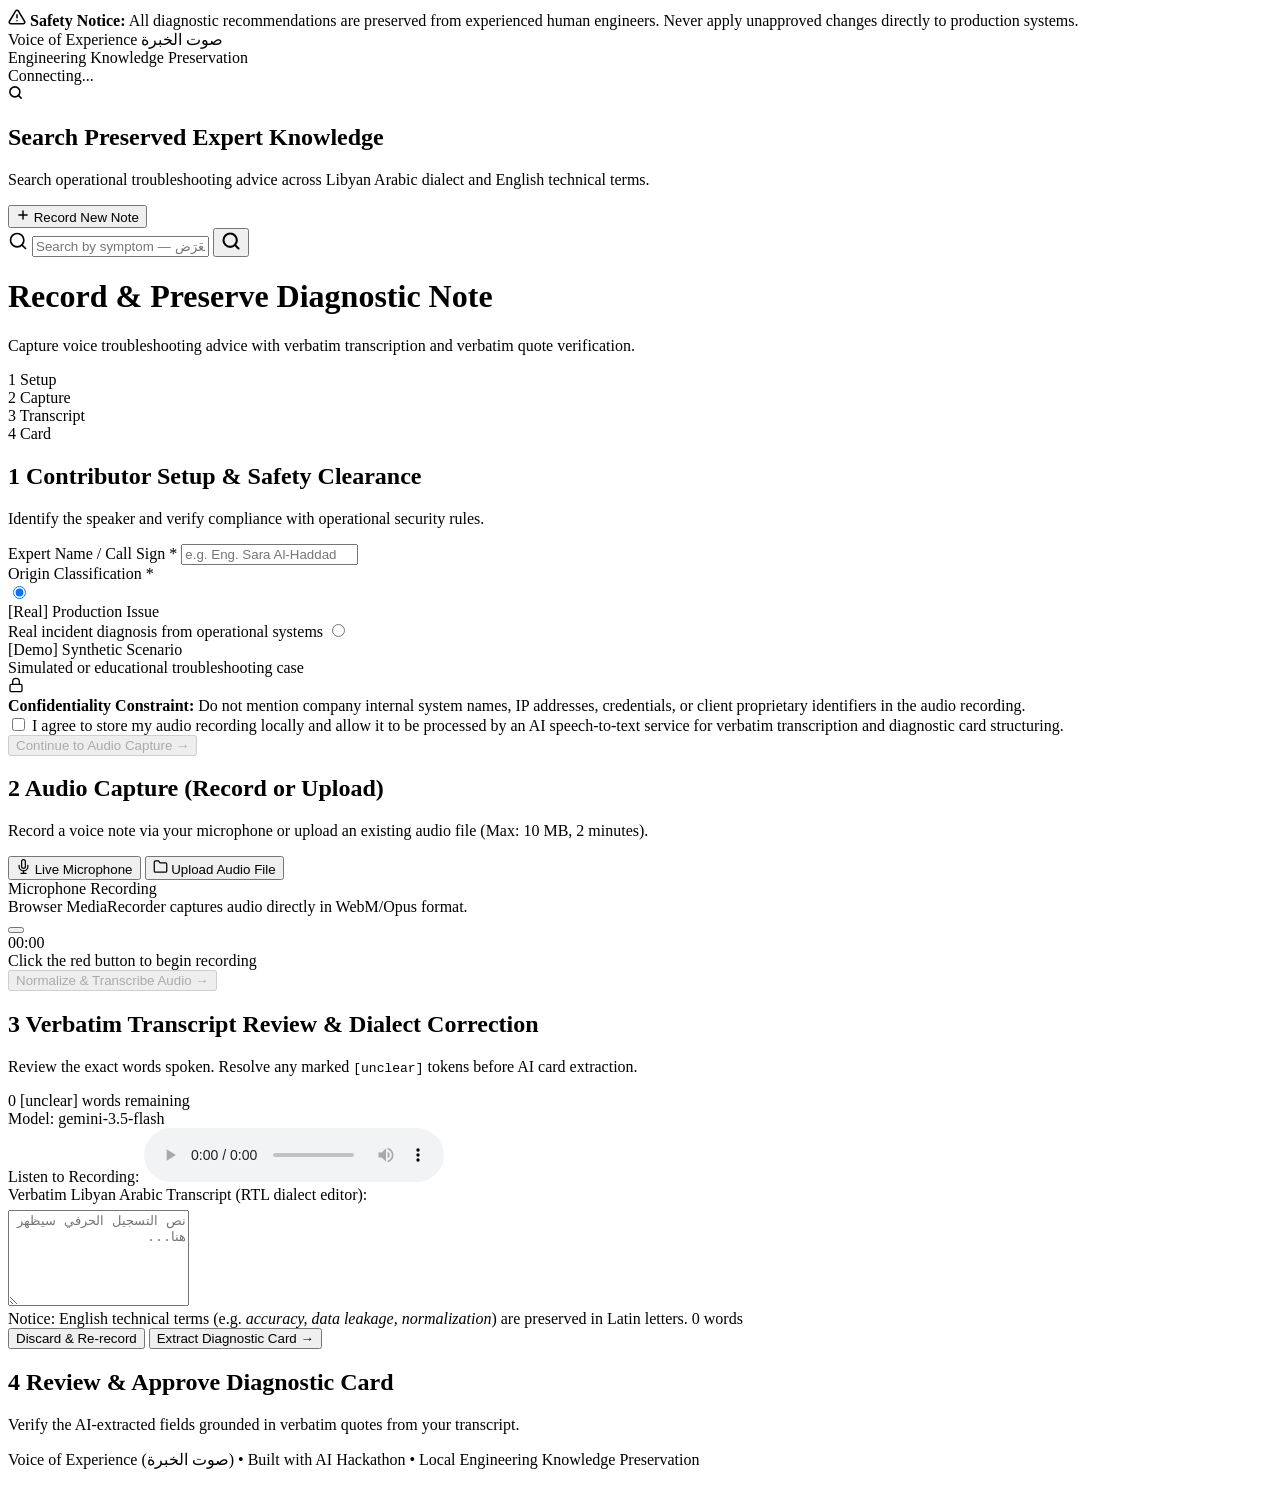
==== commit fa17a5d1: "Restore new-card button on home page" ====
--- a/static/index.html
+++ b/static/index.html
@@ -71,6 +71,13 @@
               <p class="search-hero-subtitle">Search operational troubleshooting advice across Libyan Arabic dialect and English technical terms.</p>
             </div>
           </div>
+          <button type="button" id="scrollToContributeBtn" class="btn-secondary search-contribute-cta" aria-label="Record New Diagnostic Note">
+            <svg width="14" height="14" viewBox="0 0 24 24" fill="none" stroke="currentColor" stroke-width="2.5" stroke-linecap="round" stroke-linejoin="round" aria-hidden="true">
+              <line x1="12" y1="5" x2="12" y2="19"></line>
+              <line x1="5" y1="12" x2="19" y2="12"></line>
+            </svg>
+            <span>Record New Note</span>
+          </button>
         </div>
 
         <div class="search-hero-body">
